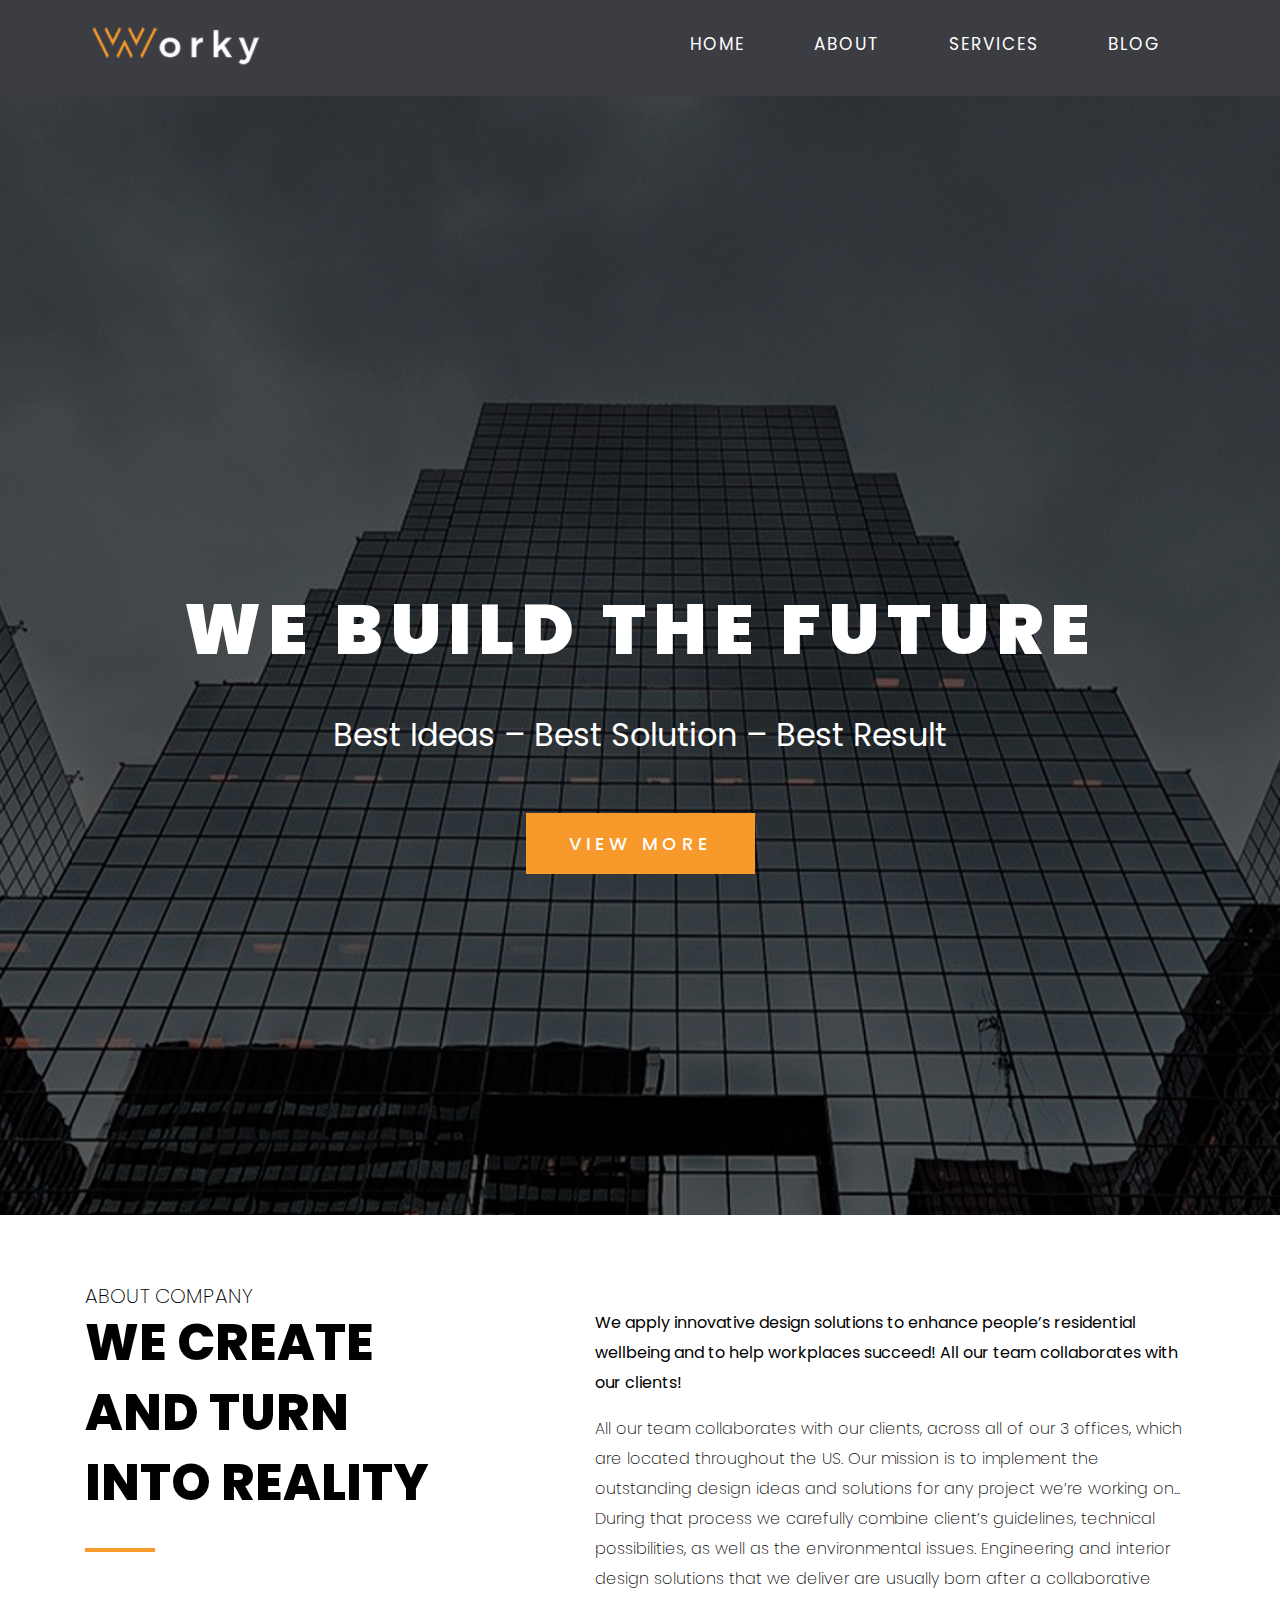
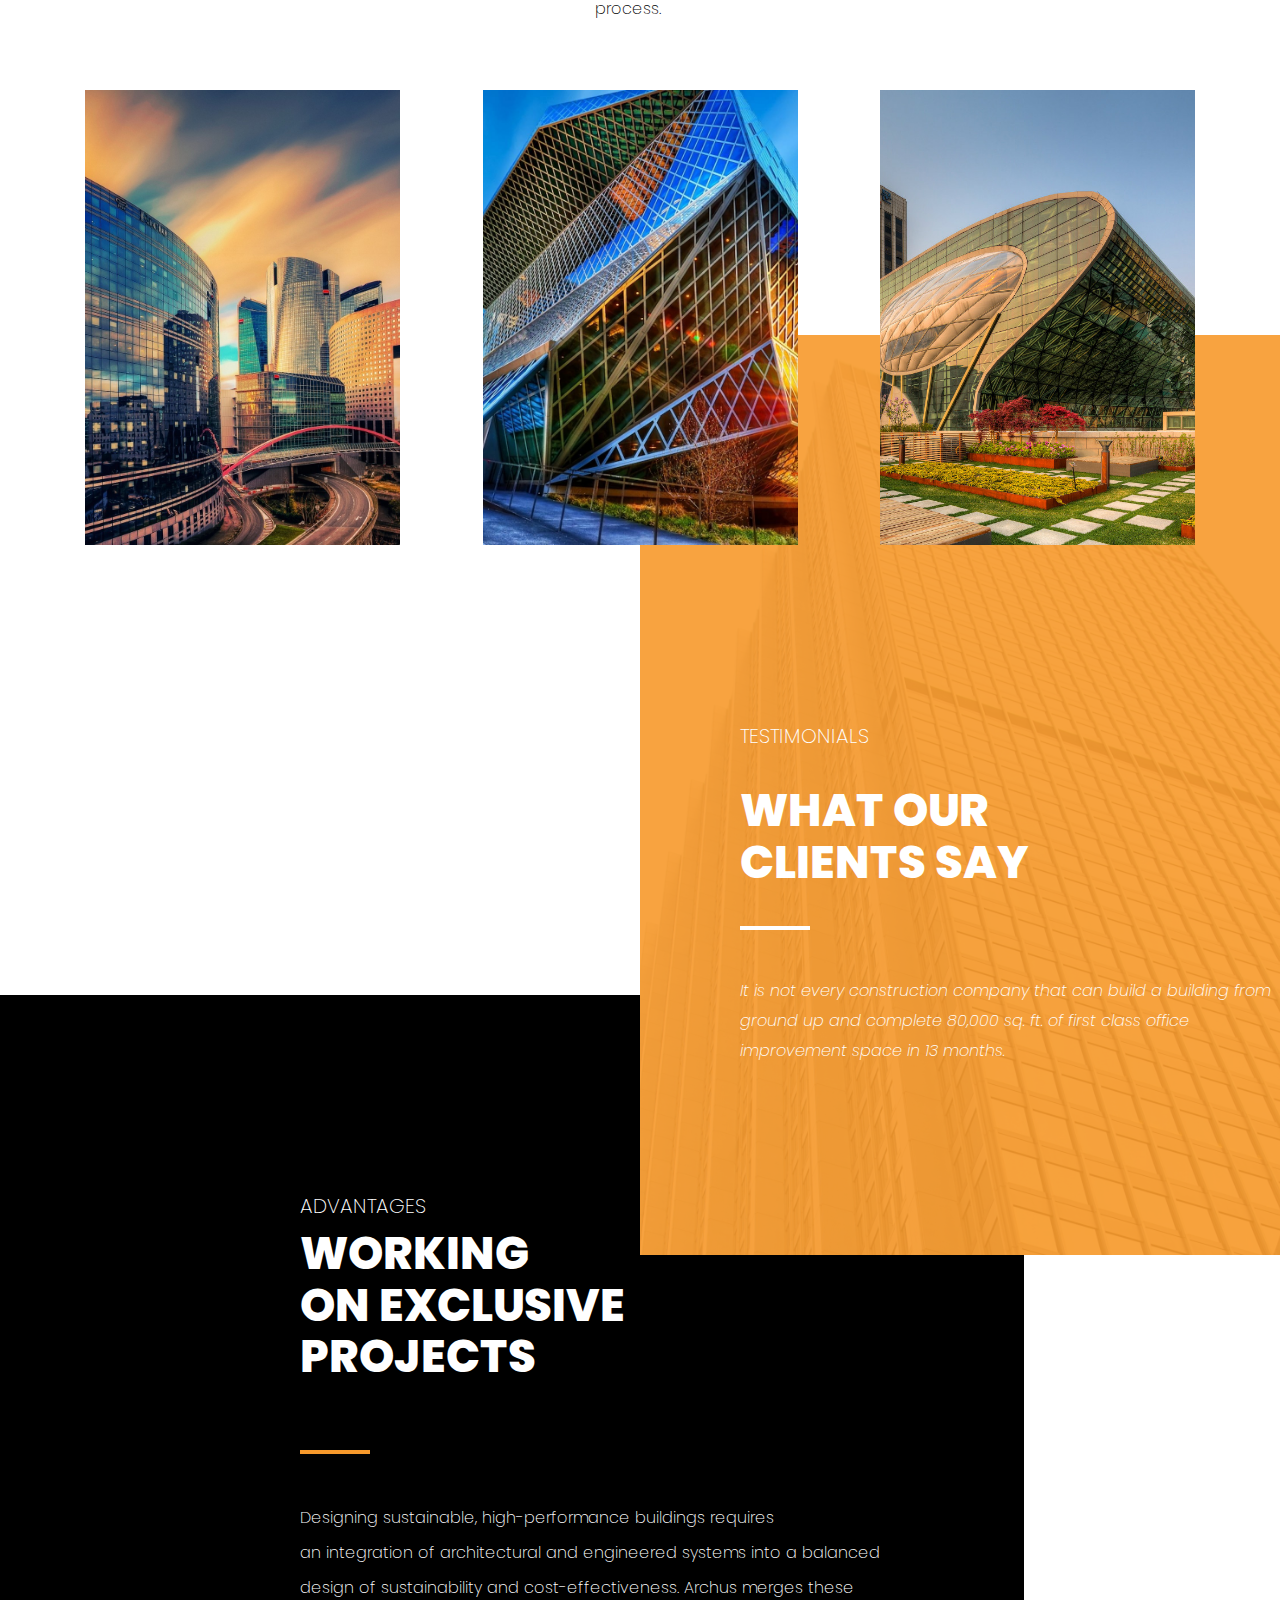
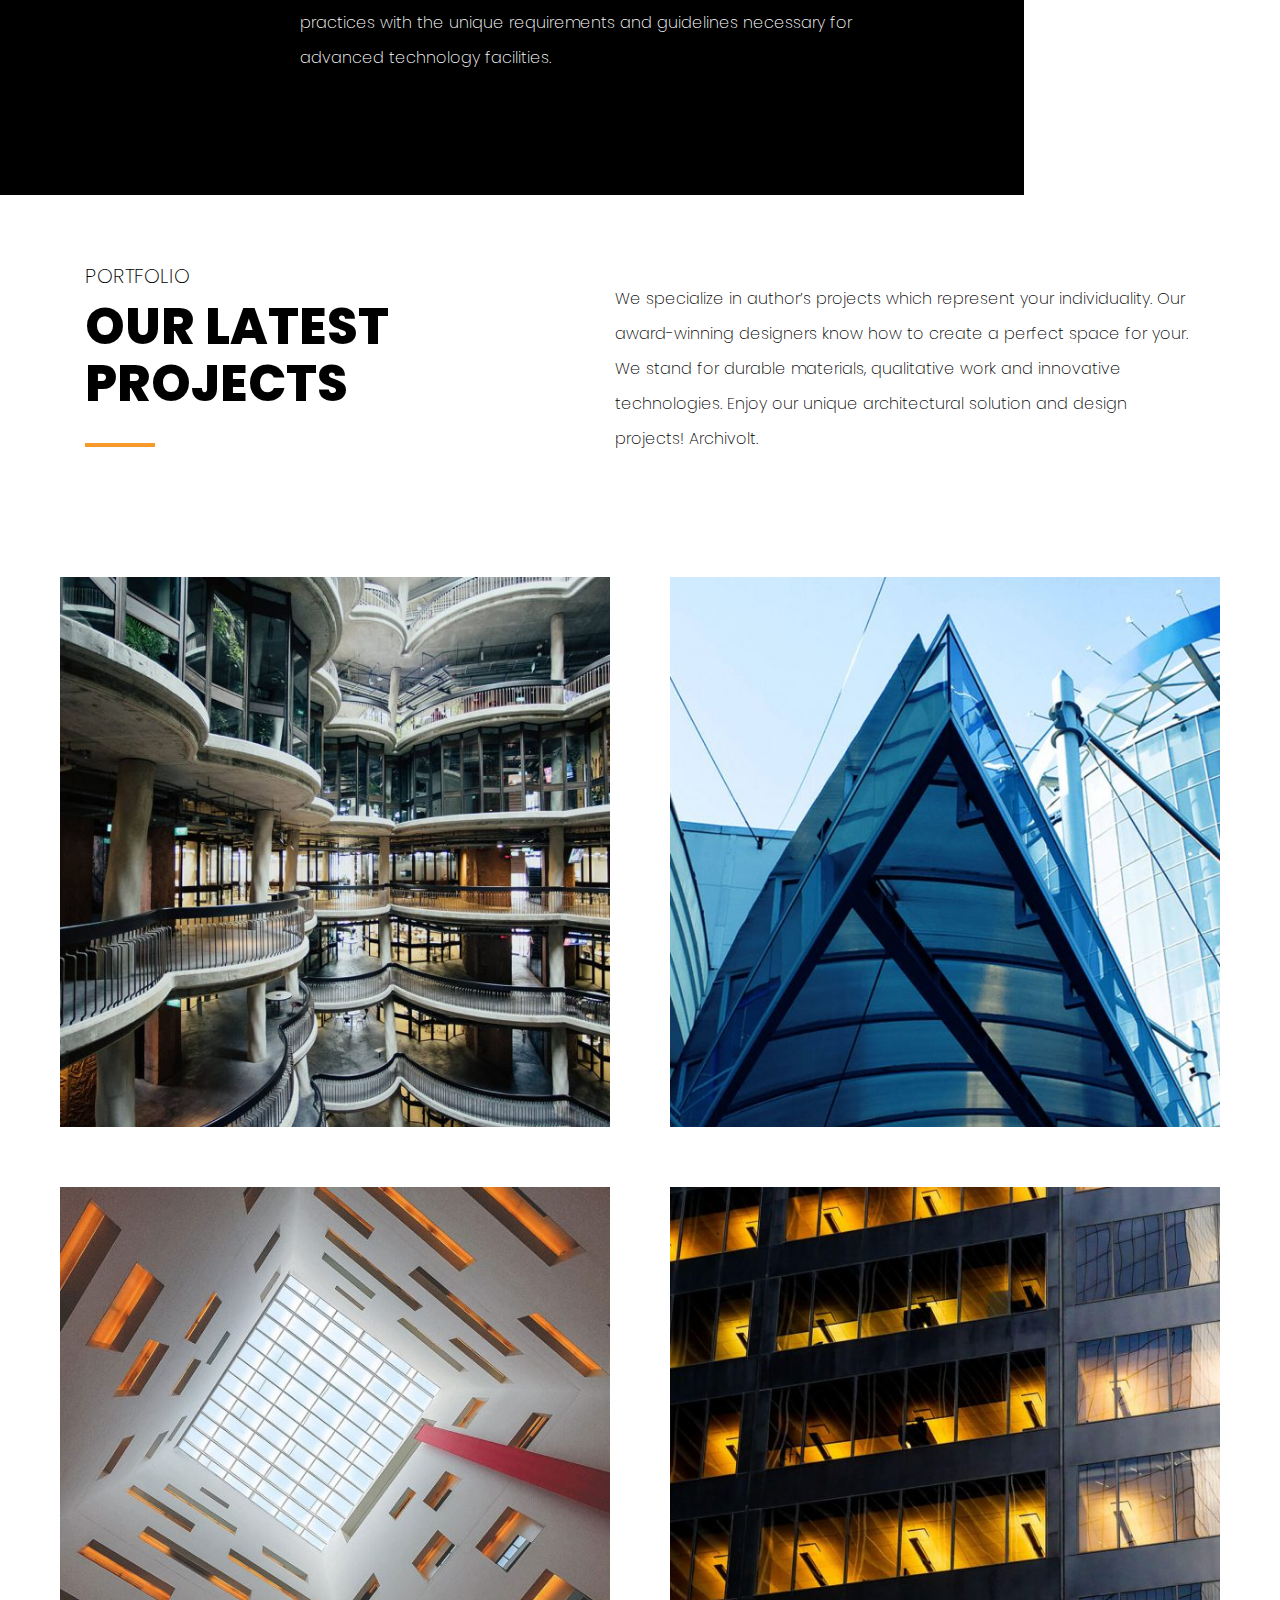
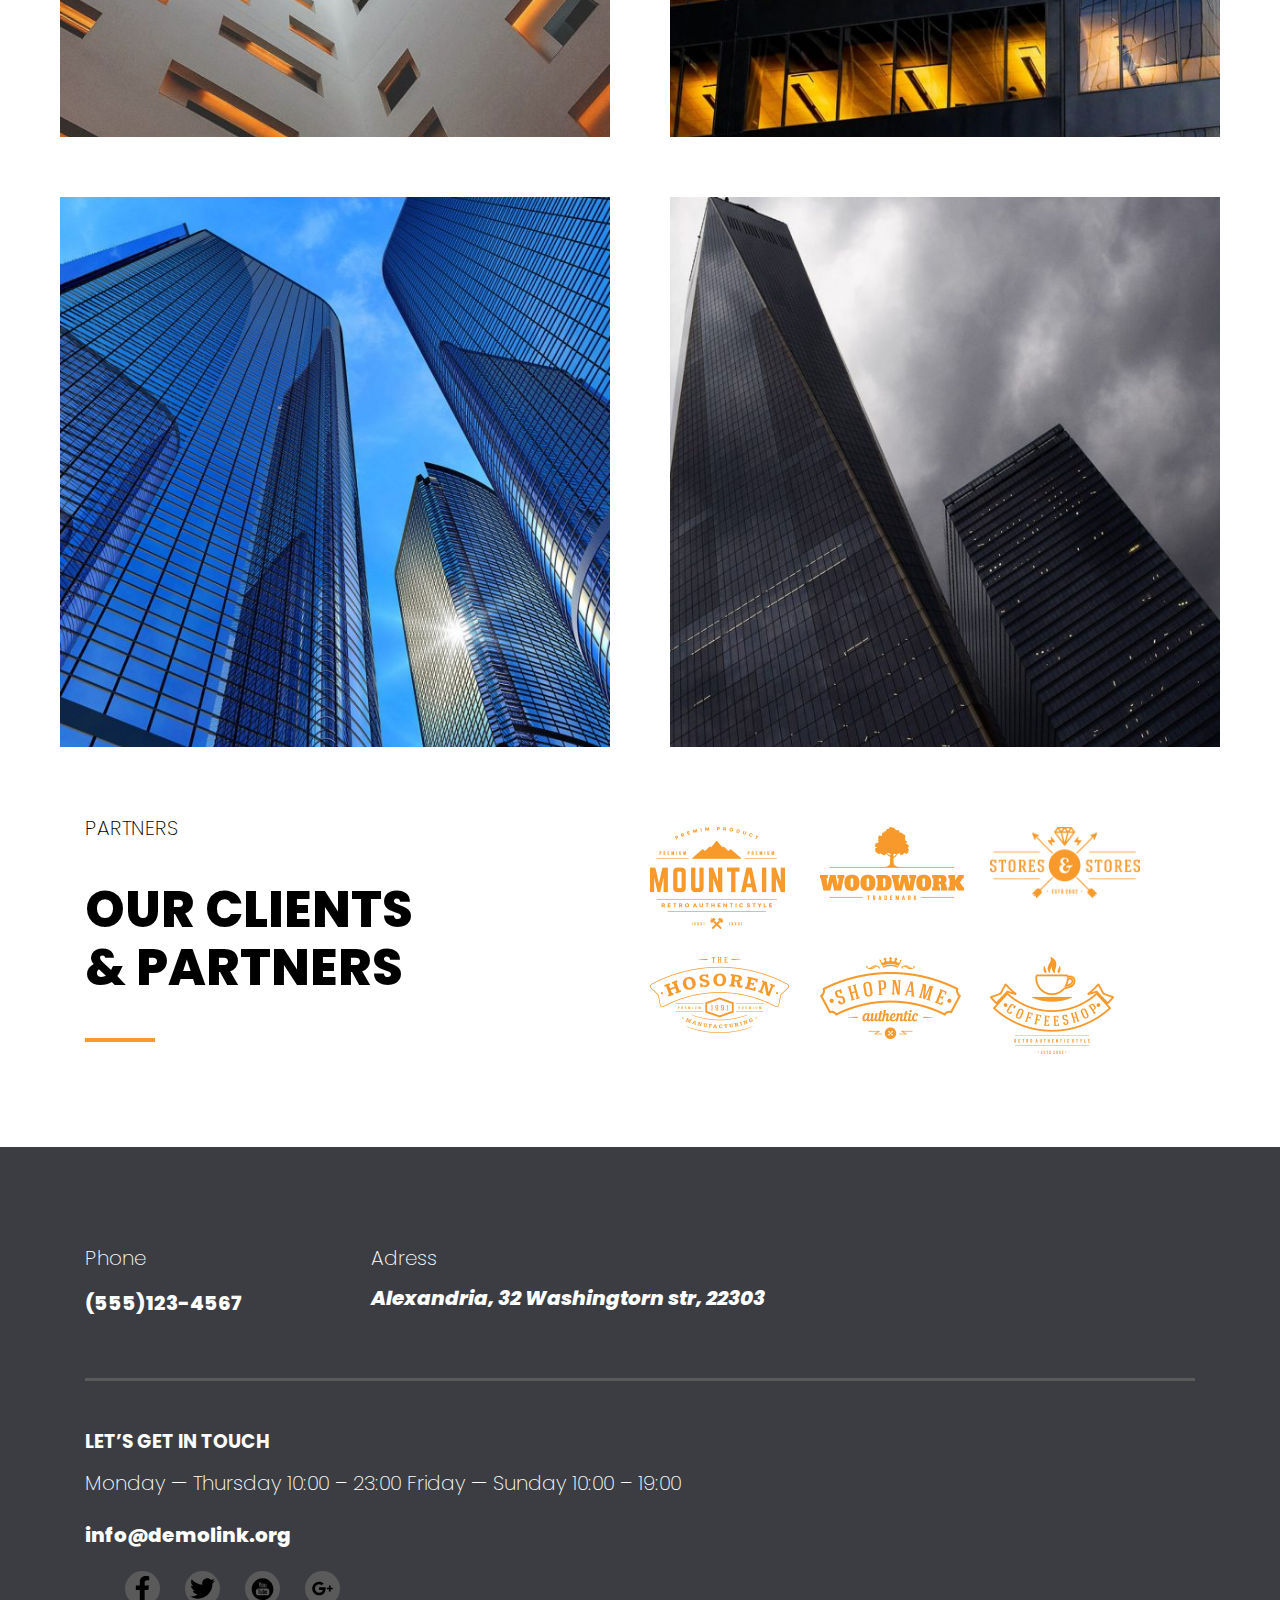
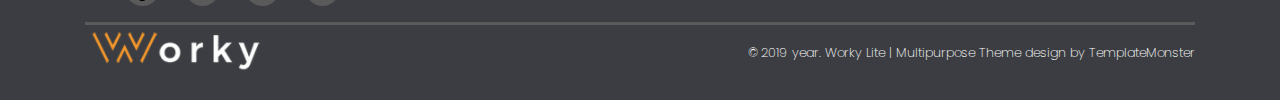
==== index.html @ e72a392d "Add files via upload" ====
<!DOCTYPE html>
<html lang="en">

<head>
    <meta charset="UTF-8">
    <meta http-equiv="X-UA-Compatible" content="IE=edge">
    <meta name="viewport" content="width=device-width, initial-scale=1.0">
    <link rel="icon" href="../icon/favicon.ico" type="image/x-icon">
    <link rel="shortcut icon" href="http://www.sitename.com/dirname/favicon.ico" type="image/x-icon">
    <link rel="preconnect" href="https://fonts.googleapis.com">
    <link rel="preconnect" href="https://fonts.gstatic.com" crossorigin>
    <link href="https://fonts.googleapis.com/css2?family=Poppins:wght@100;200;500;800;900&display=swap" rel="stylesheet">
    <title>worky.com</title>
    <link rel="stylesheet" href="css/normalize.css">
    <link rel="stylesheet" href="css/style.css">
</head>

<body>
    <header class='header'>
        <div class="container">
            <a href='' class="logo">
                <img src="img/logo.png" alt="worky logo">
            </a>
            <ul class="menu-main">
                <li><a href="index.html" class="current">home</a></li>
                <li><a href="about.html">about</a></li>
                <li><a href="">services</a></li>
                <li><a href="">blog</a></li>
            </ul>
        </div>
    </header>
    <main>
        <section class='hero'>
            <div class="container">
                <div class="hero-content">
                    <h1 class="hero-title">WE BUILD THE FUTURE</h1>
                    <p class="hero-subtitle">Best Ideas – Best Solution – Best Result</p>
                    <div class="hero-link">
                        <a href="about.html" class="link">view more</a>
                    </div>
                </div>
            </div>
        </section>
        <section class='about'>
            <div class="container">
                <span class="about-subtitle">ABOUT COMPANY</span>
                <div class="about-descr">
                    <div class="about-title">WE&nbsp;CREATE AND TURN INTO REALITY
                        <div class="line"></div>
                    </div>

                    <div class="about-text">
                        <b>
                        We&nbsp;apply innovative design solutions to&nbsp;enhance people&rsquo;s residential wellbeing and to&nbsp;help workplaces succeed! All our team collaborates with our clients!
                    </b>
                        <p>
                            All our team collaborates with our clients, across all of&nbsp;our 3&nbsp;offices, which are located throughout the US. Our mission is&nbsp;to&nbsp;implement the outstanding design ideas and solutions for any project we&rsquo;re working&nbsp;on... During
                            that process we&nbsp;carefully combine client&rsquo;s guidelines, technical possibilities, as&nbsp;well as&nbsp;the environmental issues. Engineering and interior design solutions that we&nbsp;deliver are usually born after
                            a&nbsp;collaborative process.
                        </p>
                    </div>
                </div>
                <div class="about-photos">
                    <div class="abph abph-ph1"></div>
                    <div class="abph abph-ph2"></div>
                    <div class="abph abph-ph3"></div>
                </div>
            </div>

        </section>
        <section class='testimonials'>
            <div class="testimonials-cl">
                <span class="testimonials-subtitle">TESTIMONIALS</span>
                <h2 class="testimonials-title">WHAT OUR CLIENTS SAY</h2>
                <div class="testimomials-line"></div>
                <p class="testimonials-descr">It&nbsp;is&nbsp;not every construction company that can build a&nbsp;building from ground up&nbsp;and complete 80,000&nbsp;sq.&nbsp;ft.&nbsp;of&nbsp;first class office improvement space in&nbsp;13&nbsp;months.</p>
            </div>
        </section>
        <section class="advantages">
            <span class="advantages-subtitle">ADVANTAGES</span>
            <h2 class="advantages-title">WORKING ON&nbsp;EXCLUSIVE PROJECTS</h2>
            <div class="line"></div>
            <p class="advantages-descr">Designing sustainable, high-performance buildings requires an&nbsp;integration of&nbsp;architectural and engineered systems into a&nbsp;balanced design of&nbsp;sustainability and cost-effectiveness. Archus merges these practices with the unique
                requirements and guidelines necessary for advanced technology facilities.</p>
        </section>
        <section class="portfolio">
            <div class="container container-potfolio">
                <div class="portfolio-main">
                    <span class="portfolio-subtitle">PORTFOLIO</span>
                    <h2 class="portfolio-title">OUR LATEST PROJECTS
                    </h2>
                    <div class="line"></div>
                </div>
                <p class="portfolio-descr">We&nbsp;specialize in&nbsp;author&rsquo;s projects which represent your individuality. Our award-winning designers know how to&nbsp;create a&nbsp;perfect space for your. We&nbsp;stand for durable materials, qualitative work and innovative
                    technologies. Enjoy our unique architectural solution and design projects! Archivolt.</p>
            </div>
            <div class="portfolio-photos">
                <div class="portph">
                    <a href="" onclick="return false;"><img src="img/portph1.jpg" alt="" onclick="this.style.width='800'"></a>
                </div>
                <div class="portph">
                    <a href="" onclick="return false;"><img src="img/portph2.jpg" alt=""></a>
                </div>
                <div class="portph">
                    <a href="" onclick="return false;"><img src="img/portph3.jpg" alt=""></a>
                </div>
                <div class="portph">
                    <a href="" onclick="return false;"><img src="img/portph4.jpg" alt=""></a>
                </div>
                <div class="portph">
                    <a href="" onclick="return false;"><img src="img/portph5.jpg" alt=""></a>
                </div>
                <div class="portph">
                    <a href="" onclick="return false;"><img src="img/portph6.jpg" alt=""></a>
                </div>
            </div>
        </section>
        <section class="partners">
            <div class="container container-partners">
                <div class="partners-main">
                    <span class="partners-subtitle">PARTNERS</span>
                    <h2 class="partners-title">OUR CLIENTS &amp;&nbsp;PARTNERS</h2>
                    <div class="line"></div>
                </div>
                <div class="partners-photos">
                    <div class="partph"><img src="img/partph1.png" alt="" class="partners-pct"></div>
                    <div class="partph"><img src="img/partph2.png" alt="" class="partners-pct"></div>
                    <div class="partph"><img src="img/partph3.png" alt="" class="partners-pct"></div>
                    <div class="partph"><img src="img/partph4.png" alt="" class="partners-pct"></div>
                    <div class="partph"><img src="img/partph5.png" alt="" class="partners-pct"></div>
                    <div class="partph"><img src="img/partph6.png" alt="" class="partners-pct"></div>
                </div>
            </div>
        </section>
        <footer class="footer">
            <div class="container">
                <div class="footer-top">
                    <div class="footer-contacts-item">
                        <span class="footer-contacts-text">Phone</span>
                        <a href="tel:(555)123-4567" class="footer-contacts-link">(555)123-4567</a>
                    </div>

                    <div class="footer-contacts-item">
                        <span class="footer-contacts-text">Adress</span>
                        <address class="footer-contacts-value">Alexandria, 32 Washingtorn str, 22303</address>
                    </div>
                </div>
                <div class="footer-middle">
                    <div class="footer-column">
                        <h3 class="footer-title">LET’S GET IN TOUCH</h3>
                        <p class="footer-text">Monday — Thursday 10:00 – 23:00 Friday — Sunday 10:00 – 19:00</p>
                        <a href="mailto:info@demolink.org" class="footer-mail">info@demolink.org</a>
                        <ul class="social">
                            <li class="social-item">
                                <a href="https://ru-ru.facebook.com/" class="social-link social-link-fb" target="_blank" aria-label='link to facebook'></a>
                            </li>
                            <li class="social-item">
                                <a href="https://twitter.com/" class="social-link social-link-tw" target="_blank" aria-label='link to twitter'></a>
                            </li>
                            <li class="social-item">
                                <a href="https://www.youtube.com/" class="social-link social-link-yt" target="_blank" aria-label='link to youtube'></a>
                            </li>
                            <li class="social-item">
                                <a href="#" class="social-link social-link-g" target="_blank" aria-label='link to goole+'></a>
                            </li>
                        </ul>
                    </div>
                </div>
                <div class="footer-bottom">
                    <a href='' class="logo">
                        <img src="img/logo.png" alt="worky logo">
                    </a>
                    <small class="copyright">&copy;&nbsp;2019&nbsp;year. Worky Lite&nbsp;| Multipurpose Theme design by&nbsp;TemplateMonster</small>
                </div>
            </div>
        </footer>
    </main>
</body>

</html>
---- css/style.css ----
*{
    box-sizing: border-box;
}

body{
    font-family: 'Poppins', sans-serif;
    font-weight: 200;
}
img{
    max-width: 100%;
}
 .container{
     max-width: 1140px;
     padding: 0 15px;
     margin: 0 auto;
 }
.header{
    position: absolute; 
    left: 0;
    top: 0;
    width: 100%;
    background-color: #3b3d42;
    padding-top: 20px;
    padding-bottom: 20px;
}
.header-container{
    display: flex;
    align-items: center;
    justify-content: space-between;
}

.menu-main {
    text-align: right;
    top: 0;
    margin-top: -40px;
    
  }
  .menu-main li {display: inline-block;}
  .menu-main li:after {
    color: white;
    display: inline-block;
    vertical-align:top;
  }
  .menu-main li:last-child:after {content: none;}
  .menu-main a {
    text-decoration: none;
    font-family: 'Poppins', sans-serif;
    font-weight: 400;
    letter-spacing: 2px;
    position: relative;
    padding-bottom: 5px;
    margin: 0 34px 0 30px;
    font-size: 17px;
    text-transform: uppercase;
    display: inline-block;
    transition: color .2s;
  }
  .menu-main a, .menu-main a:visited {color: white;}
 .menu-main a:hover{color: #f7992b;}
  .menu-main a:before,
  .menu-main a:after {
    content: "";
    position: absolute;
    height: 4px;
    top: auto;
    right: 50%;
    bottom: -5px;
    left: 50%;
    background: #f7992b;
    transition: .8s;
  }
  .menu-main a:hover:before, .menu-main :before {left: 0;}
  .menu-main a:hover:after, .menu-main :after {right: 0;}   
  @media (max-width: 550px) {
  .menu-main {padding-top: 0;}
  .menu-main li {display: block;}
  .menu-main li:after {content: none;}
  .menu-main a {
    padding: 25px 0 20px; 
    margin: 0 30px;
  }
  
  }
.hero{
    padding-top: 200px;
    background-image: url('../img/background.png');
    background-position: center;
    background-size: cover;
    background-repeat: no-repeat;
    padding-bottom: 360px;
}
.hero-title{
    letter-spacing: 8px;
    font-weight: 900;
    margin-top: 390px;
    font-size: 70px;
    color: white;
    text-align: center;
}
.hero-subtitle{
    font-weight:normal;
    margin-top: auto;
    font-size: 32px;
    color: white;
    text-align: center;
}
.hero-link{
    text-align: center;
    margin-top: 80px;

}

.link{
  
    color: white;
    text-decoration: none;
    font-size: 18px;
    letter-spacing: 5px;
    text-transform: uppercase;   
    background-color: #f7992b;
    text-align: center;
    padding: 15px 40px;
    border: #f7992b solid 3px;
    box-sizing: border-box;
    font-weight: 500;
}


 .hero-link :hover{
    background: rgba(0,0,0,0);
	color: #f7992b;
    transition: .8s;
 }

 .about{
     padding-top: 70px;
     padding-bottom: 50px;
 }
 .about-subtitle, .testimonials-subtitle, .advantages-subtitle, 
 .portfolio-subtitle, .partners-subtitle, .services-subtitle, .team-subtitle{
     font-size: 20px;
     font-weight: 200;
 }
 .about-descr{
   display: flex;
    justify-content: space-between;
 }
 .about-title{
     font-size: 50px;
     max-width: 350px;
     font-weight: 800;
     line-height: 70px;
 }
 .about-text{
    max-width: 600px;
     font-family: 'Poppins', sans-serif;
     font-weight: 200;
     line-height: 30px;
 }
.line{
    height: 4px;
    width: 70px;
    background-color: #f7992b;
    margin-top: 30px;
    margin-bottom: 30px;
}
.about-photos{
    position: relative;
    padding-top: 50px;
    display: flex;
    flex-direction: row;
    justify-content: space-between;
   flex-wrap: wrap;
}
.abph{
    width: 315px;
    height: 455px;
    background-size: cover;
    background-position: center;
    background-repeat: no-repeat;
}
.abph-ph1{
    background-image: url('../img/abph1.jpg');
}
.abph-ph2{
    background-image: url('../img/abph2.jpg');
}
.abph-ph3{
    background-image: url('../img/abph3.jpg');
}
.testimonials{
    margin-top: -260px;
    margin-bottom: -260px;
    float: right;
    width: 50%;
    height: 920px;
    background-position: center;
    background-repeat: no-repeat;
    background-size: cover;
    background-image: url('../img/testimonialsph.jpg');
}
.testimonials-cl{
    width: 100%;
    height: 100%;
    background: rgb(247,153,43,0.9);
    display: flex;
    flex-direction: column;
    padding-left: 100px;
}
.testimonials-subtitle{
    margin-top: 390px;
     color: white;
}
.testimonials-title, .milestones-title{
     font-size: 45px;
     max-width: 355px;
     font-weight: 800;
     color: white;
}
.testimonials-descr{
    max-width: 580px;
    font-size: 16px;
     font-weight: 200;
     line-height: 30px;
     color: white;
     font-style: italic;
}
.testimomials-line, .milestones-line{
    height: 4px;
    width: 70px;
    background-color: #ffffff;
    margin-bottom: 30px;
}
.advantages{
    margin-top: -270px;
    width: 80%;
    height: 800px;
    background-color: black;
    display: flex;
    flex-direction: column;
    padding-left: 300px;
    color: white;
    margin-bottom: 70px;
}
.advantages-subtitle, .services-subtitle{
    margin-top: 200px;
}
.advantages-title, .services-title{
    margin-top: 10px;
    font-size: 45px;
    max-width: 400px;
    font-weight: 800;
}
.advantages-descr, .services-descr{
    max-width: 580px;
     font-weight: 200;
     line-height: 35px;
     font-size: 16px;
}
.container-potfolio, .container-team{
    display: flex;
    flex-direction: row;
    justify-content: space-between;
    flex-wrap: wrap;
    padding-bottom: 70px;
}
.portfolio-main, .team-main{
    display: flex;
    flex-direction: column;
}
.portfolio-title{
    font-size: 50px;
    max-width: 400px;
    font-weight: 800;
    margin-bottom: 0;
    margin-top: 10px;
}
.portfolio-descr, .team-descr{
    max-width: 580px;
     font-weight: 200;
     line-height: 35px;
     font-size: 16px;
}
.portfolio-photos{
    display: flex;
    flex-direction: row;
    justify-content: center;
   flex-wrap: wrap;
   align-items: center;
   max-width: 100%;
}
.portph{
    overflow:hidden;
    margin: 30px;
    width: 550px;
    height: 550px;
}
.portph img {
    -moz-transition: all 1s ease-out;
    -o-transition: all 1s ease-out;
    -webkit-transition: all 1s ease-out;
}
.portph img:hover{
    opacity: 1.7;
    -webkit-transform: scale(1.5);
    -moz-transform: scale(1.5);
    -o-transform: scale(1.5);
}
.container-partners{
    margin-top: 40px;
    display: flex;
    flex-direction: row;
    justify-content: space-between;
    flex-wrap: wrap;
    padding-bottom:  70px;
}
.partners-title{
    font-size: 50px;
    max-width: 420px;
    font-weight: 800;
}
.partners-photos {
    max-width: 600px;
    display: flex;
    flex-direction: row;
    justify-content: center;
   flex-wrap: wrap;
   align-items: center;
   
}
.partph{
    width: 150px;
    height: 110px;
    margin: 10px;
}
.container-about{
    margin-top: 70px;
}
.philosophy li{
    margin-top: 15px;
}
.services{
    margin-top: 70px;
    width: 80%;
    height: 800px;
    background-color: black;
    display: flex;
    flex-direction: column;
    padding-left: 300px;
    color: white;
}
.milestones{
    margin-top: -530px;
    float: right;
    width: 50%;
    height: 850px;
    background-position: center;
    background-repeat: no-repeat;
    background-size: cover;
    background-image: url('../img/milestonesph.jpg');
}
.milestones-subtitle{
    margin-top: 200px;
     color: white;
}
.milestones-cl{
    position: absolute;
    width: 50%;
    height: 850px;
    background: rgb(247,153,43,0.6);
    display: flex;
    flex-direction: column;
    padding-left: 100px;
}
.milestones-descr{
    margin-top: 50px;
    margin-left: 100px;
    max-width: 350px;
    display: flex;
    flex-direction: row;
    flex-wrap: wrap;
}
.descr{
    display: flex;
    flex-direction: column;
    margin: 15px;
    text-align: center;
}
.descr-numb{
    font-size: 65px;
    font-weight: 800;
    color: white;
}
.descr-text{
    font-size: 16px;
    font-weight: 200;
    color: white;
}
.team-title{
    font-size: 50px;
    max-width: 400px;
    font-weight: 800;
    margin-bottom: 0;
    margin-top: 10px;
}
.container-team{
    margin-top: 400px;
}
.team-photos{
    display: flex;
    flex-direction: row;
    justify-content: center;
   flex-wrap: wrap;
   align-items: center;
   max-width: 100%;
   padding-bottom: 100px;
}
.teamph{
    margin: 40px;
    width: 375px;
    height: 455px;
    display: flex;
    flex-direction: column;
    align-items: center;
}
.teamph img:hover{
    opacity: 0.7;
    transition: 0.6s;
}
.team-text-name{
    font-size: 30px;
    line-height: 37px;
    font-weight: 800;
}
.team-text-proff{
    line-height: 37px;
    font-weight: 500;
}
.footer{
    padding-top: 100px;
    padding-bottom: 19px;
    background-color:#3b3d42 ;
    color:white;
}
.footer-top{
    display: flex;
    flex-wrap: wrap;
    border-bottom: 3px solid #5a5a5a;
    padding-bottom: 50px;
}
.footer-contacts-item:not(:last-child){
    margin-right: 128px;
}
.footer-contacts-text{
    margin-bottom: 8px;
    display: block;
    font-size: 20px;
    font-weight: 200;
}
.footer-contacts-link{
    color: white;
    text-decoration: none;
    font-weight: 800;
    font-size: 20px;
    line-height: 50px;
}
.footer-contacts-value{
    color: white;
    text-decoration: none;
    font-weight: 800;
    font-size: 20px;
    line-height: 40px;
}
.footer-middle{
    padding-top: 50px;
    border-bottom: 3px solid #5a5a5a;
}
.footer-title{
    margin: 0;
}
.footer-text{
    display: block;
    font-size: 20px;
    font-weight: 200;
}
.footer-mail{
    color: white;
    text-decoration: none;
    font-weight: 800;
    font-size: 20px;
    line-height: 40px;
}
.social{
    list-style-type: none;
    text-decoration: none;
    display: flex;
    align-items: center;
}
.social-item:not(:last-child){
    margin-right: 25px;
}
.social-link{
    display: block;
    width: 35px;
    height: 35px;
    border-radius: 100%;
    background-color: #5a5a5a;
    background-position: center;
    background-repeat: no-repeat;
    background-size: 25px auto;
}
.social-link-fb{
    background-image: url('../icon/fb.svg');
}
.social-link-tw{
    background-image: url('../icon/tw.svg');
}
.social-link-yt{
    background-image: url('../icon/yt.svg');
}
.social-link-g{
    background-image: url('../icon/g.svg');
}
.footer-bottom{
    display: flex;
    align-items: center;
    justify-content: space-between;
}
@media(max-width: 1200px){
    .services{
        visibility: hidden;
    }
    .milestones{
       visibility: hidden;
    }
    .team{
        margin-top: -1200px;
    }
}
@media(max-width: 1705px){
    .services{
        padding-left: 50px;
    }
}
@media(max-width: 992px){
    .about-descr{
        display: flex;
        flex-direction: column;
      }
      .about-title{
          max-width: 100%;
      }
      .about-text{
         max-width: 100%;
      }
      .about-photos{
          justify-content: center;
      }
      .abph{
        margin-bottom: 30px;
        width: 700px;
        height: 290px;  
    }
    .advantages{
        padding-left: 50px;
    }
    .testimonials-cl {
        padding-left: 50px;
    }
}
@media(max-width: 768px){
    .header{
        height: auto;
        padding-bottom: 10px;
    }
    .header-container{
        flex-direction: column;
    }
    .about{
        margin-top: 70px;
    }
    .menu-main {
        flex-direction: column;
        top: 0;
        margin-top: -10px;
        text-align: center;
    }
    .hero-title{
        margin-top: 250px;
    }
    .advantages{
        height: auto;
    }
    .testimonials{
        height: auto;
    }
    
}
@media(max-width: 576px){
    
    .testimonials{
        margin:0;
        width: 100%;
        padding-left: 0;
    }
    .testimonials-cl{
        padding-left: 5px;
    }
    .advantages{
        width: 100%;
        padding-left: 5px;
    }
    .advantages-subtitle{
        margin-top: 30px;
    }
    .portph{
        margin: 7px;
    }
}

@media(max-width: 550px){
     .about{
         margin-top: 270px;
     }
}
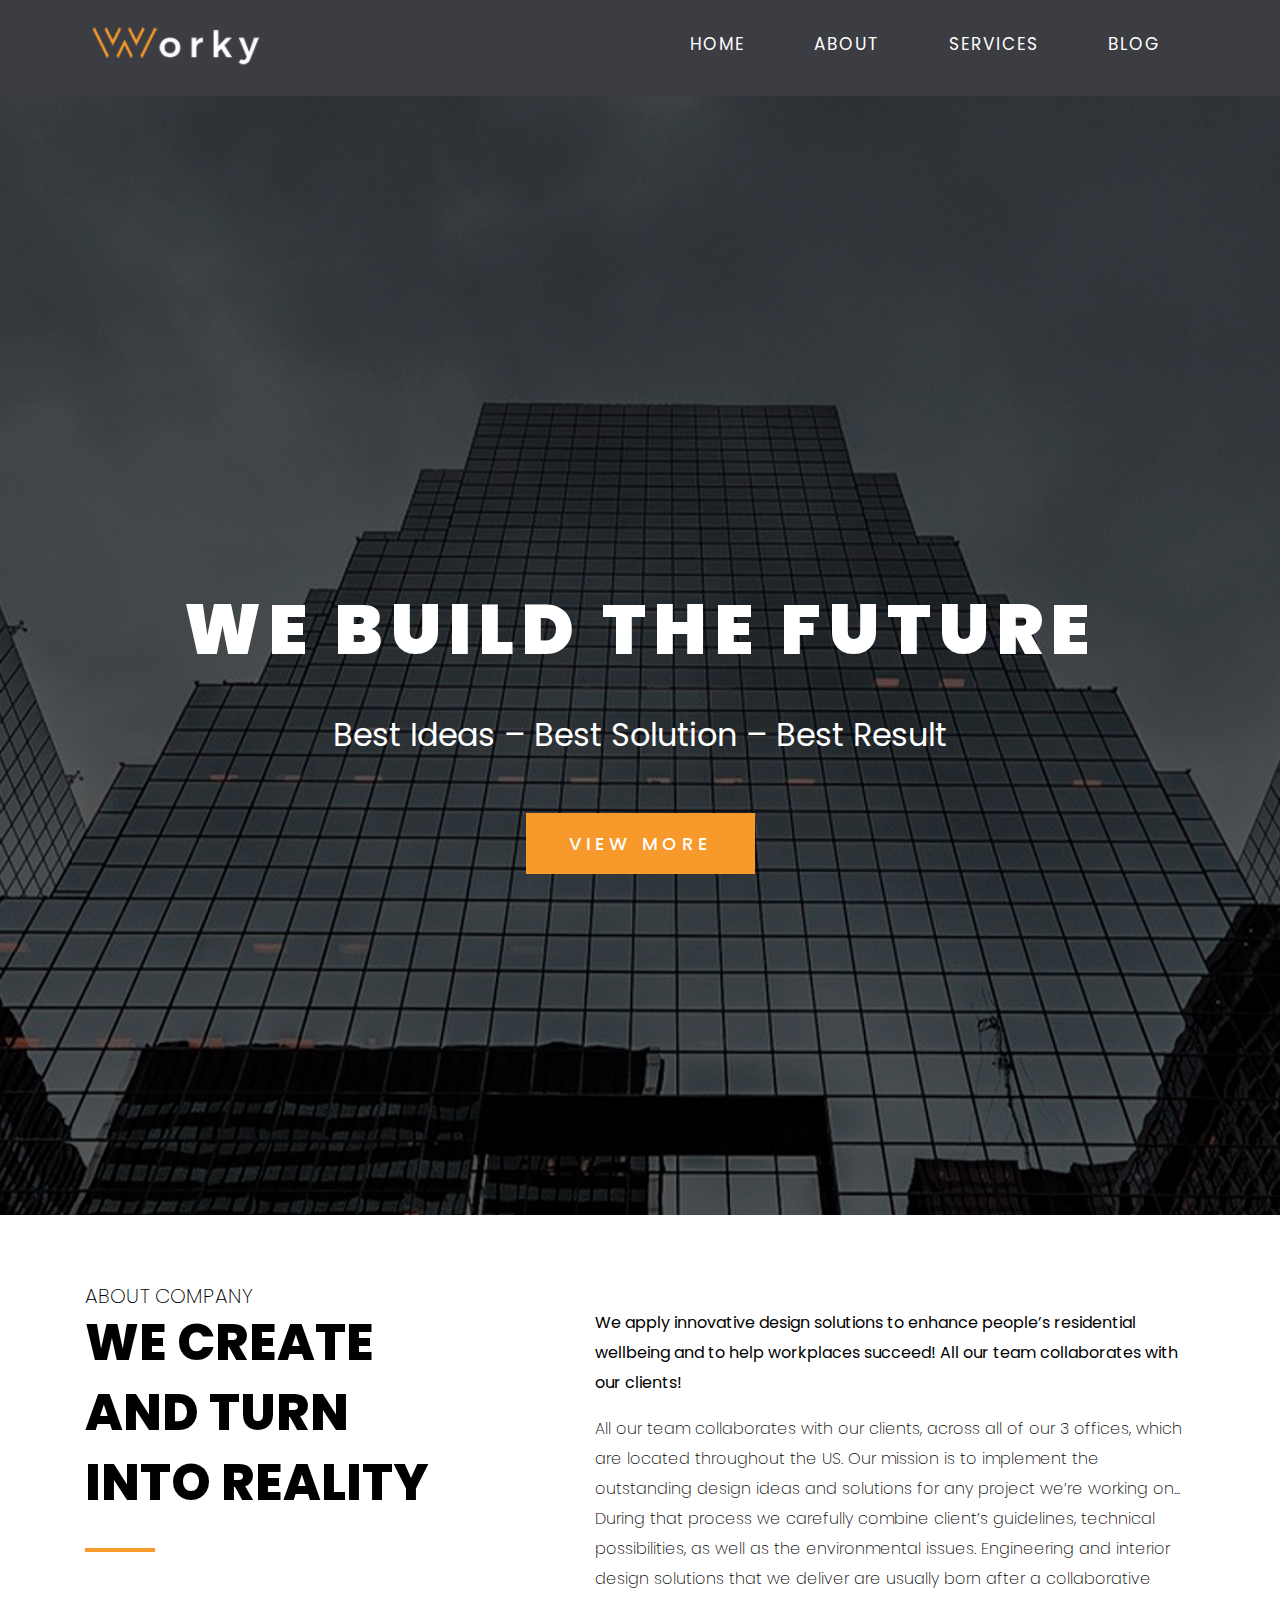
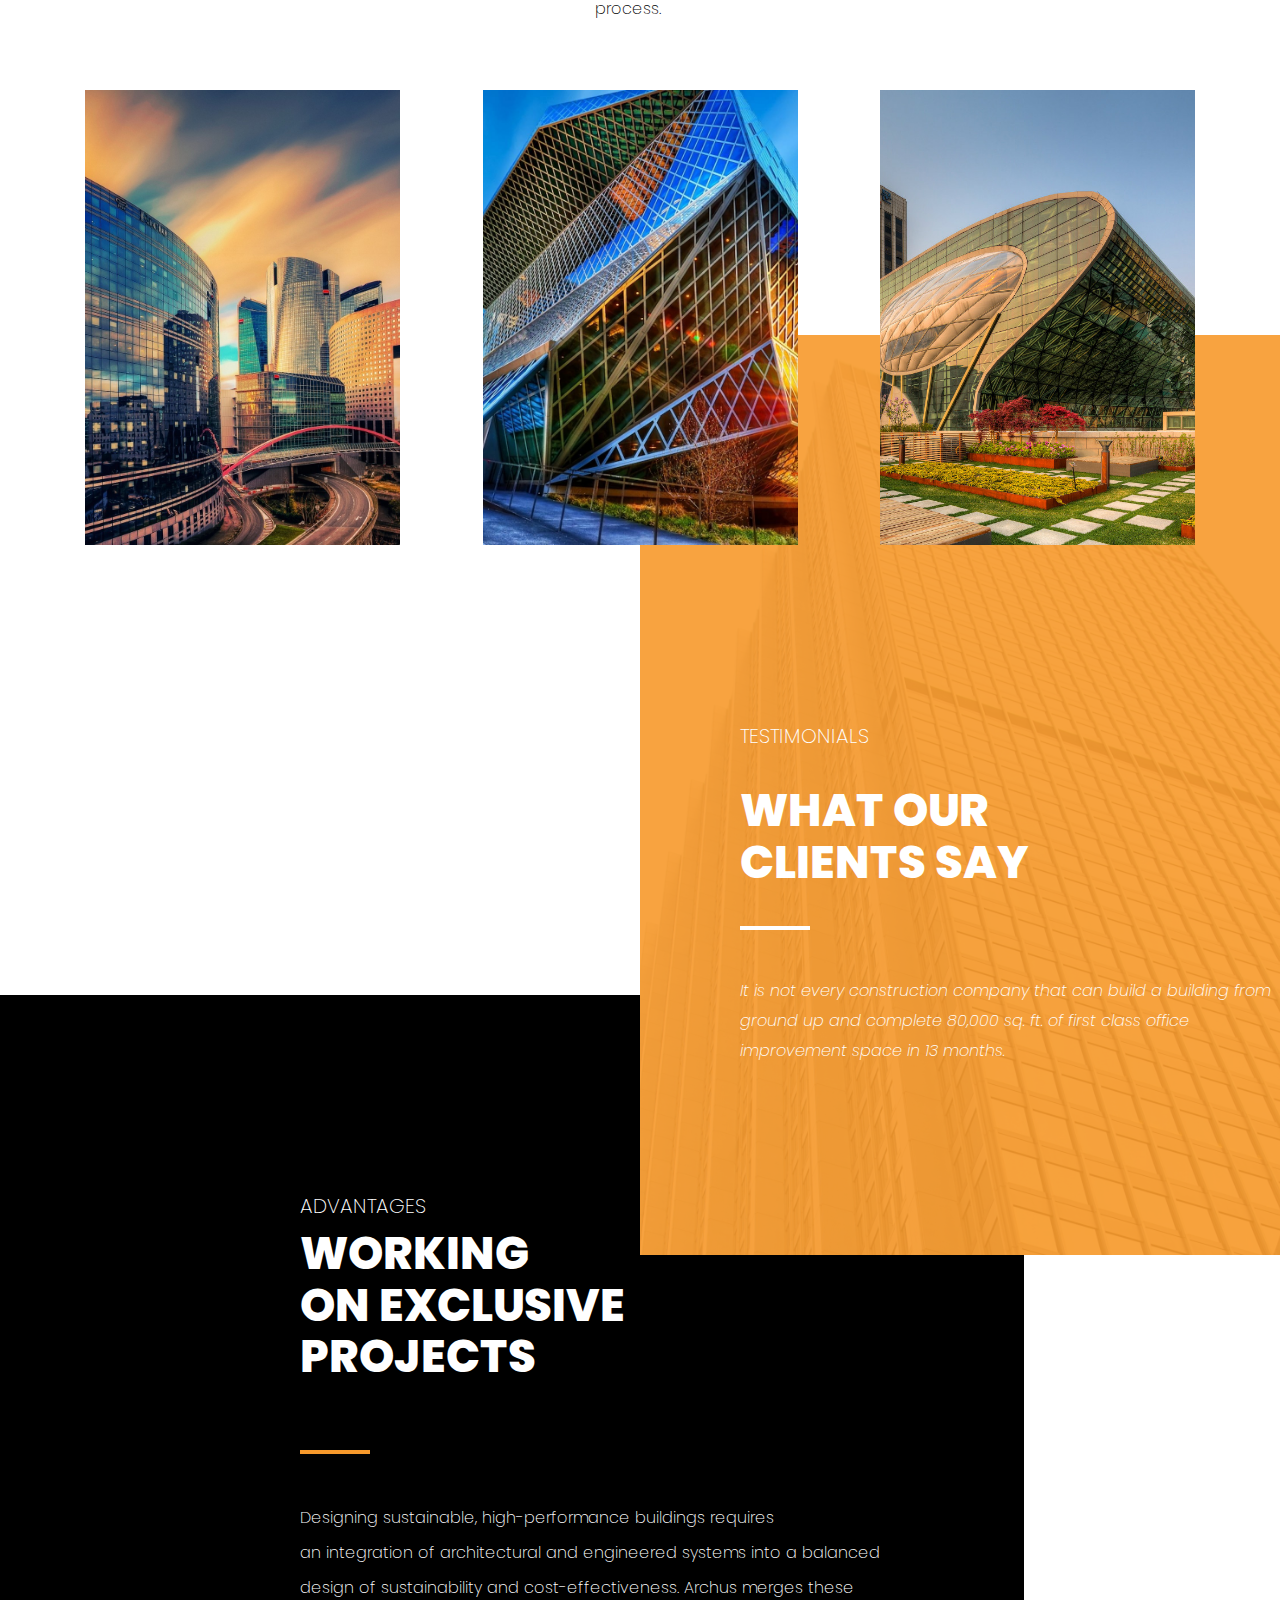
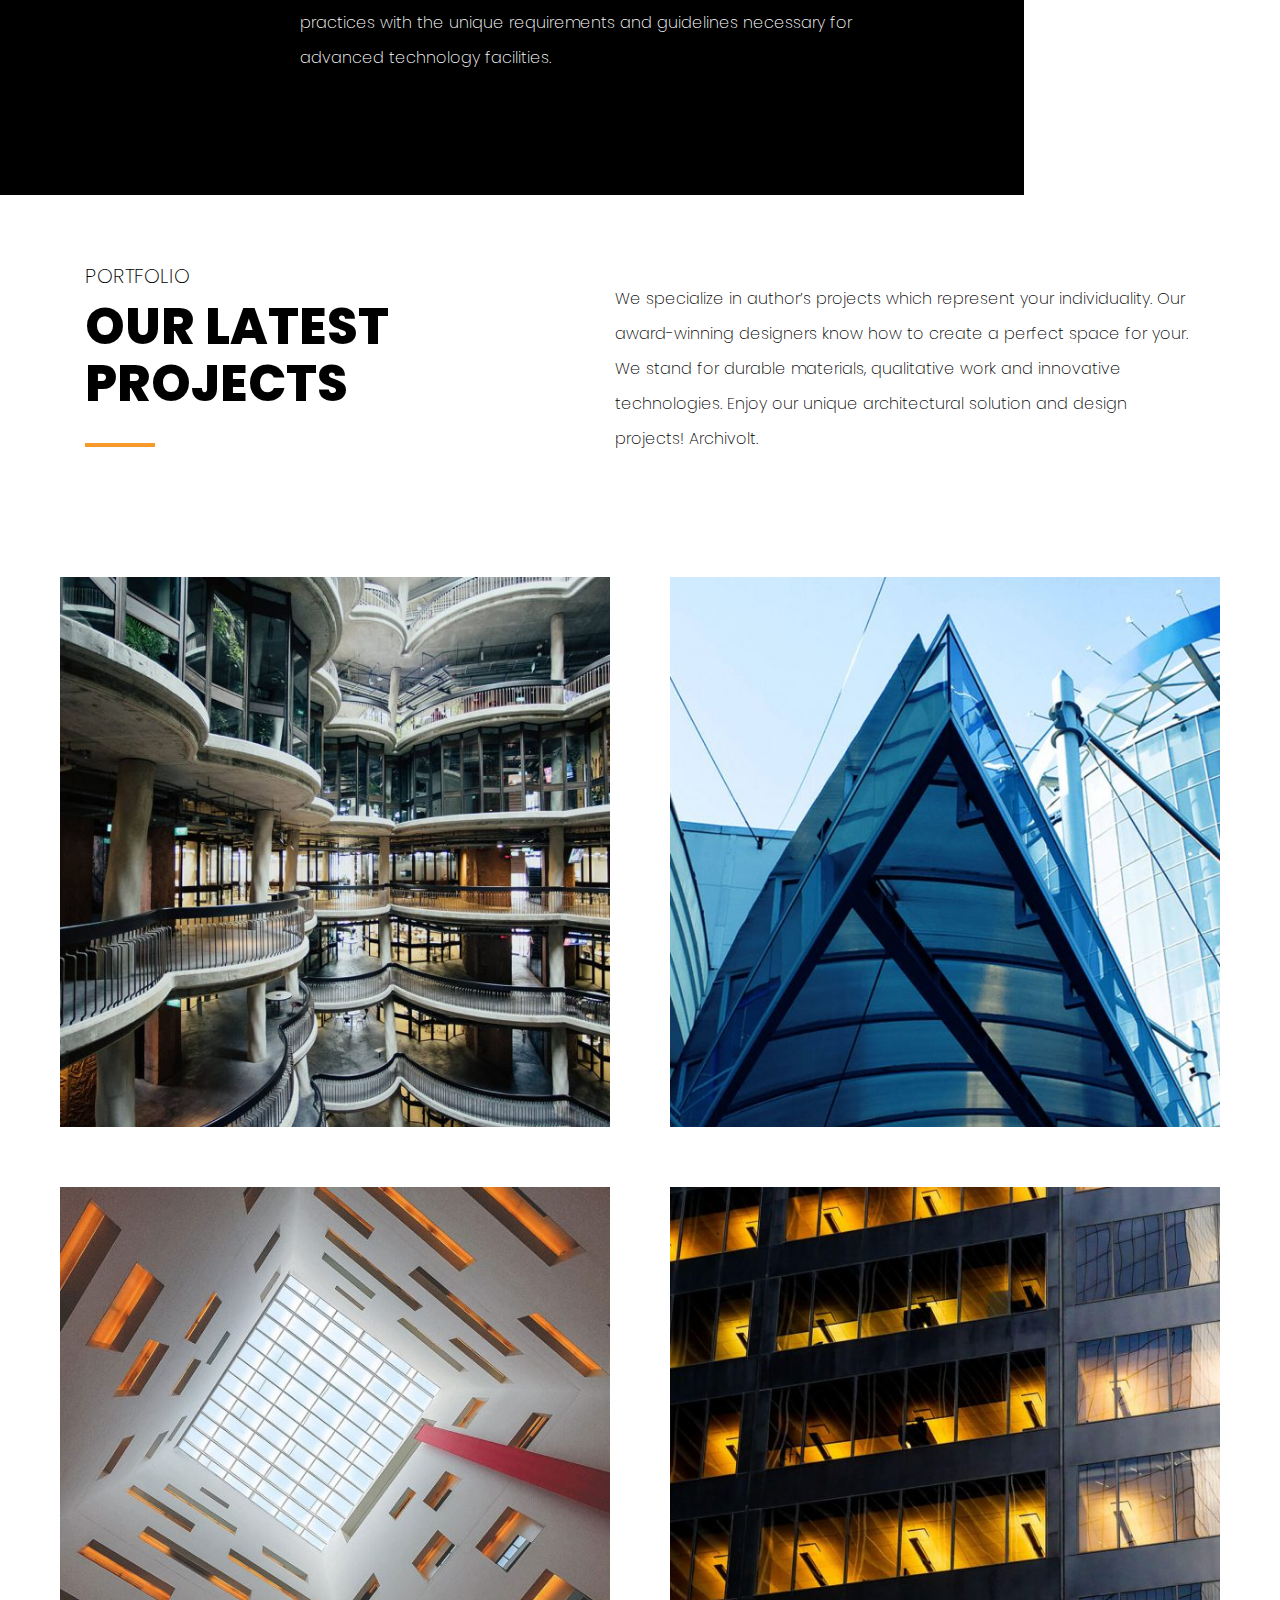
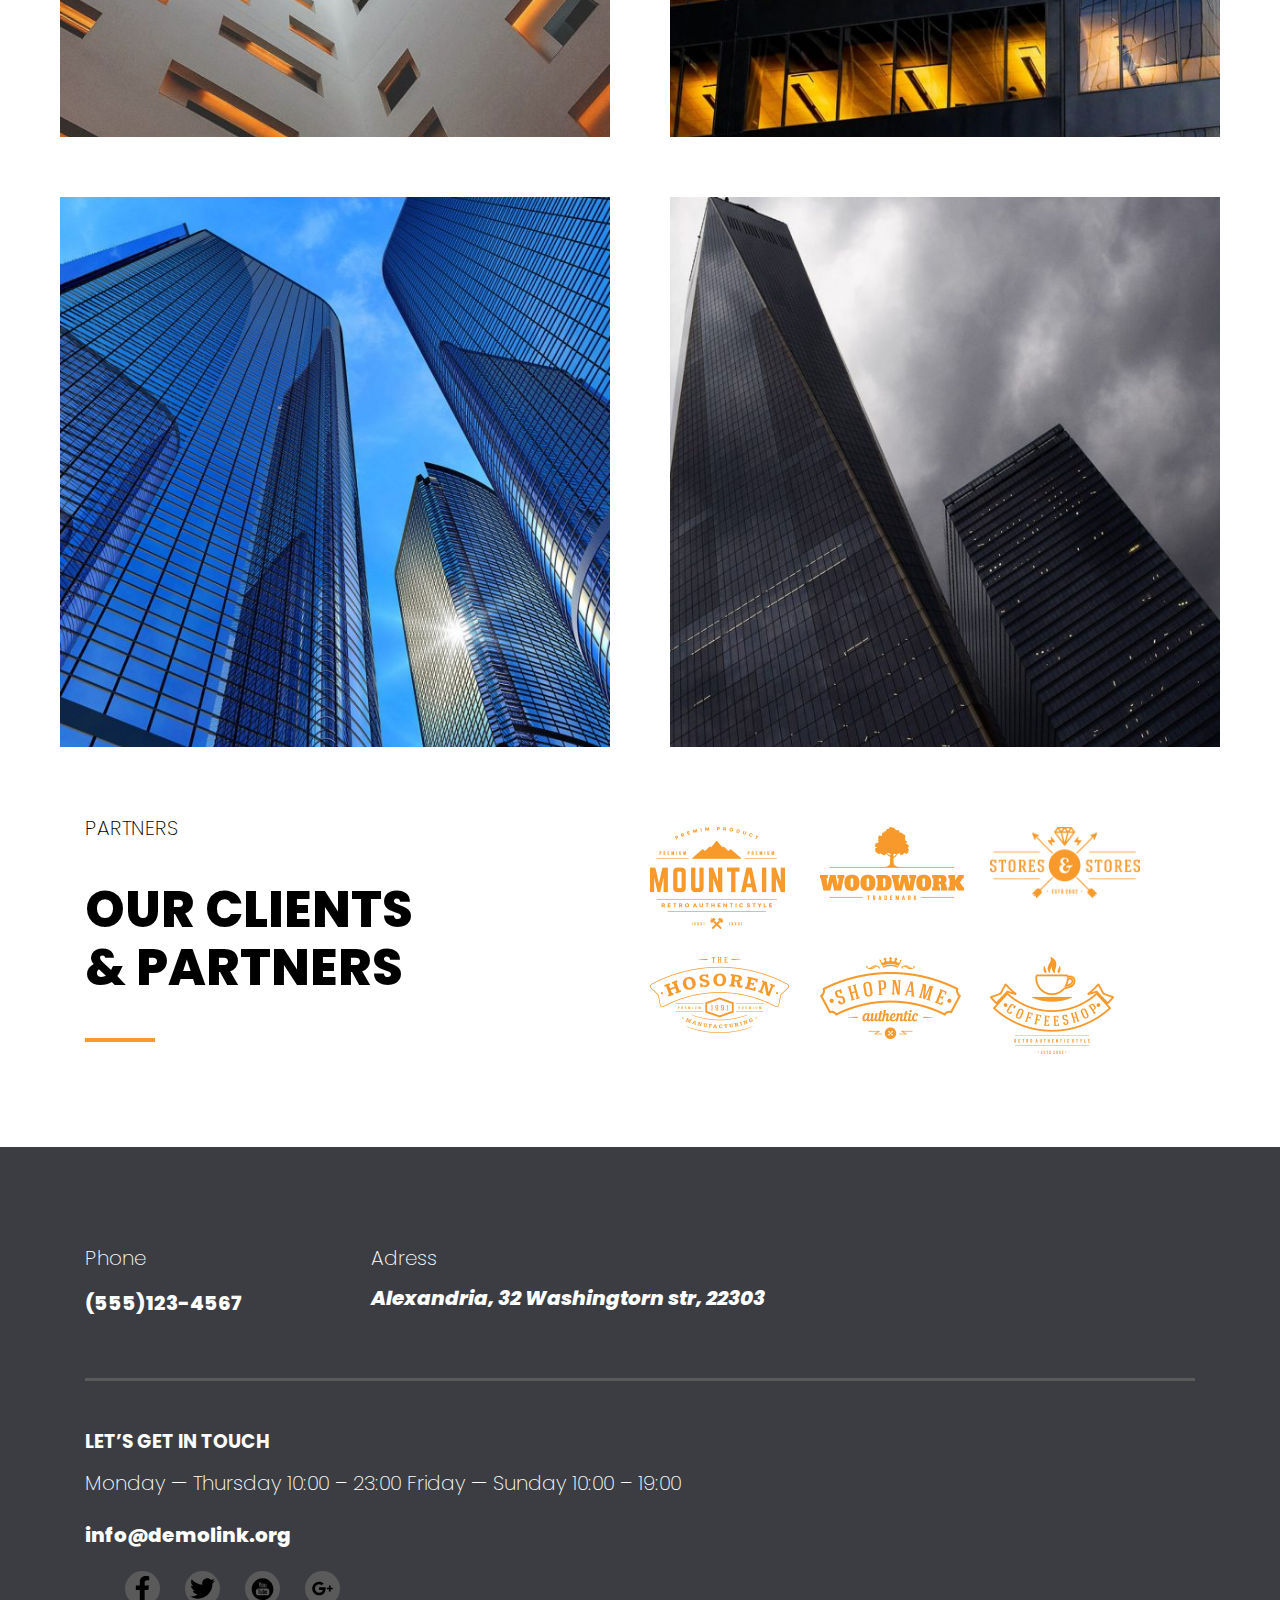
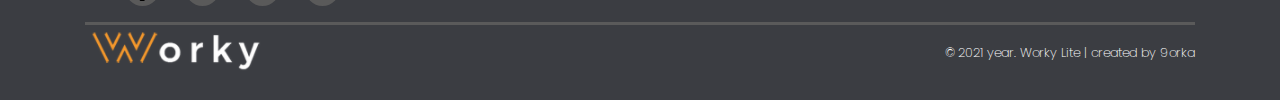
==== commit 7fa207c0: "Add files via upload" ====
--- a/index.html
+++ b/index.html
@@ -13,6 +13,7 @@
     <title>worky.com</title>
     <link rel="stylesheet" href="css/normalize.css">
     <link rel="stylesheet" href="css/style.css">
+    <script src="/scripts/scripts.js"></script>
 </head>
 
 <body>
@@ -24,8 +25,8 @@
             <ul class="menu-main">
                 <li><a href="index.html" class="current">home</a></li>
                 <li><a href="about.html">about</a></li>
-                <li><a href="">services</a></li>
-                <li><a href="">blog</a></li>
+                <li><a href="services.html">services</a></li>
+                <li><a href="blog.html">blog</a></li>
             </ul>
         </div>
     </header>
@@ -170,7 +171,7 @@
                     <a href='' class="logo">
                         <img src="img/logo.png" alt="worky logo">
                     </a>
-                    <small class="copyright">&copy;&nbsp;2019&nbsp;year. Worky Lite&nbsp;| Multipurpose Theme design by&nbsp;TemplateMonster</small>
+                    <small class="copyright">&copy;&nbsp;2021&nbsp;year. Worky Lite&nbsp;| created by 9orka</small>
                 </div>
             </div>
         </footer>
--- a/css/style.css
+++ b/css/style.css
@@ -1,21 +1,25 @@
-*{
+* {
     box-sizing: border-box;
 }
 
-body{
+body {
+    overflow-x: hidden;
     font-family: 'Poppins', sans-serif;
     font-weight: 200;
 }
-img{
+
+img {
     max-width: 100%;
 }
- .container{
-     max-width: 1140px;
-     padding: 0 15px;
-     margin: 0 auto;
- }
-.header{
-    position: absolute; 
+
+.container {
+    max-width: 1140px;
+    padding: 0 15px;
+    margin: 0 auto;
+}
+
+.header {
+    position: absolute;
     left: 0;
     top: 0;
     width: 100%;
@@ -23,7 +27,8 @@
     padding-top: 20px;
     padding-bottom: 20px;
 }
-.header-container{
+
+.header-container {
     display: flex;
     align-items: center;
     justify-content: space-between;
@@ -33,16 +38,23 @@
     text-align: right;
     top: 0;
     margin-top: -40px;
-    
-  }
-  .menu-main li {display: inline-block;}
-  .menu-main li:after {
-    color: white;
+}
+
+.menu-main li {
     display: inline-block;
-    vertical-align:top;
-  }
-  .menu-main li:last-child:after {content: none;}
-  .menu-main a {
+}
+
+.menu-main li:after {
+    color: white;
+    display: inline-block;
+    vertical-align: top;
+}
+
+.menu-main li:last-child:after {
+    content: none;
+}
+
+.menu-main a {
     text-decoration: none;
     font-family: 'Poppins', sans-serif;
     font-weight: 400;
@@ -54,11 +66,19 @@
     text-transform: uppercase;
     display: inline-block;
     transition: color .2s;
-  }
-  .menu-main a, .menu-main a:visited {color: white;}
- .menu-main a:hover{color: #f7992b;}
-  .menu-main a:before,
-  .menu-main a:after {
+}
+
+.menu-main a,
+.menu-main a:visited {
+    color: white;
+}
+
+.menu-main a:hover {
+    color: #f7992b;
+}
+
+.menu-main a:before,
+.menu-main a:after {
     content: "";
     position: absolute;
     height: 4px;
@@ -68,20 +88,35 @@
     left: 50%;
     background: #f7992b;
     transition: .8s;
-  }
-  .menu-main a:hover:before, .menu-main :before {left: 0;}
-  .menu-main a:hover:after, .menu-main :after {right: 0;}   
-  @media (max-width: 550px) {
-  .menu-main {padding-top: 0;}
-  .menu-main li {display: block;}
-  .menu-main li:after {content: none;}
-  .menu-main a {
-    padding: 25px 0 20px; 
-    margin: 0 30px;
-  }
-  
-  }
-.hero{
+}
+
+.menu-main a:hover:before,
+.menu-main :before {
+    left: 0;
+}
+
+.menu-main a:hover:after,
+.menu-main :after {
+    right: 0;
+}
+
+@media (max-width: 550px) {
+    .menu-main {
+        padding-top: 0;
+    }
+    .menu-main li {
+        display: block;
+    }
+    .menu-main li:after {
+        content: none;
+    }
+    .menu-main a {
+        padding: 25px 0 20px;
+        margin: 0 30px;
+    }
+}
+
+.hero {
     padding-top: 200px;
     background-image: url('../img/background.png');
     background-position: center;
@@ -89,7 +124,8 @@
     background-repeat: no-repeat;
     padding-bottom: 360px;
 }
-.hero-title{
+
+.hero-title {
     letter-spacing: 8px;
     font-weight: 900;
     margin-top: 390px;
@@ -97,26 +133,26 @@
     color: white;
     text-align: center;
 }
-.hero-subtitle{
-    font-weight:normal;
+
+.hero-subtitle {
+    font-weight: normal;
     margin-top: auto;
     font-size: 32px;
     color: white;
     text-align: center;
 }
-.hero-link{
+
+.hero-link {
     text-align: center;
     margin-top: 80px;
-
-}
-
-.link{
-  
+}
+
+.link {
     color: white;
     text-decoration: none;
     font-size: 18px;
     letter-spacing: 5px;
-    text-transform: uppercase;   
+    text-transform: uppercase;
     background-color: #f7992b;
     text-align: center;
     padding: 15px 40px;
@@ -125,70 +161,90 @@
     font-weight: 500;
 }
 
-
- .hero-link :hover{
-    background: rgba(0,0,0,0);
-	color: #f7992b;
+.hero-link :hover {
+    background: rgba(0, 0, 0, 0);
+    color: #f7992b;
     transition: .8s;
- }
-
- .about{
-     padding-top: 70px;
-     padding-bottom: 50px;
- }
- .about-subtitle, .testimonials-subtitle, .advantages-subtitle, 
- .portfolio-subtitle, .partners-subtitle, .services-subtitle, .team-subtitle{
-     font-size: 20px;
-     font-weight: 200;
- }
- .about-descr{
-   display: flex;
+}
+
+.about,
+.aboutp {
+    padding-top: 70px;
+    padding-bottom: 50px;
+}
+
+.about-subtitle,
+.testimonials-subtitle,
+.advantages-subtitle,
+.portfolio-subtitle,
+.partners-subtitle,
+.services-subtitle,
+.team-subtitle,
+.serv-subtitle,
+.pricing-subtitle,
+.news-subtitle,
+.subscribe-subtitle {
+    font-size: 20px;
+    font-weight: 200;
+}
+
+.about-descr {
+    display: flex;
     justify-content: space-between;
- }
- .about-title{
-     font-size: 50px;
-     max-width: 350px;
-     font-weight: 800;
-     line-height: 70px;
- }
- .about-text{
+}
+
+.about-title {
+    font-size: 50px;
+    max-width: 350px;
+    font-weight: 800;
+    line-height: 70px;
+}
+
+.about-text {
     max-width: 600px;
-     font-family: 'Poppins', sans-serif;
-     font-weight: 200;
-     line-height: 30px;
- }
-.line{
+    font-family: 'Poppins', sans-serif;
+    font-weight: 200;
+    line-height: 30px;
+}
+
+.line {
     height: 4px;
     width: 70px;
     background-color: #f7992b;
     margin-top: 30px;
     margin-bottom: 30px;
 }
-.about-photos{
+
+.about-photos {
     position: relative;
     padding-top: 50px;
     display: flex;
     flex-direction: row;
     justify-content: space-between;
-   flex-wrap: wrap;
-}
-.abph{
+    flex-wrap: wrap;
+}
+
+.abph {
     width: 315px;
     height: 455px;
     background-size: cover;
     background-position: center;
     background-repeat: no-repeat;
 }
-.abph-ph1{
+
+.abph-ph1 {
     background-image: url('../img/abph1.jpg');
 }
-.abph-ph2{
+
+.abph-ph2 {
     background-image: url('../img/abph2.jpg');
 }
-.abph-ph3{
+
+.abph-ph3 {
     background-image: url('../img/abph3.jpg');
 }
-.testimonials{
+
+.testimonials {
     margin-top: -260px;
     margin-bottom: -260px;
     float: right;
@@ -199,39 +255,48 @@
     background-size: cover;
     background-image: url('../img/testimonialsph.jpg');
 }
-.testimonials-cl{
+
+.testimonials-cl {
     width: 100%;
     height: 100%;
-    background: rgb(247,153,43,0.9);
+    background: rgb(247, 153, 43, 0.9);
     display: flex;
     flex-direction: column;
     padding-left: 100px;
 }
-.testimonials-subtitle{
+
+.testimonials-subtitle {
     margin-top: 390px;
-     color: white;
-}
-.testimonials-title, .milestones-title{
-     font-size: 45px;
-     max-width: 355px;
-     font-weight: 800;
-     color: white;
-}
-.testimonials-descr{
+    color: white;
+}
+
+.testimonials-title,
+.milestones-title {
+    font-size: 45px;
+    max-width: 355px;
+    font-weight: 800;
+    color: white;
+}
+
+.testimonials-descr {
     max-width: 580px;
     font-size: 16px;
-     font-weight: 200;
-     line-height: 30px;
-     color: white;
-     font-style: italic;
-}
-.testimomials-line, .milestones-line{
+    font-weight: 200;
+    line-height: 30px;
+    color: white;
+    font-style: italic;
+}
+
+.testimomials-line,
+.milestones-line,
+.subscribe-line {
     height: 4px;
     width: 70px;
     background-color: #ffffff;
     margin-bottom: 30px;
 }
-.advantages{
+
+.advantages {
     margin-top: -270px;
     width: 80%;
     height: 800px;
@@ -242,104 +307,139 @@
     color: white;
     margin-bottom: 70px;
 }
-.advantages-subtitle, .services-subtitle{
+
+.advantages-subtitle,
+.services-subtitle {
     margin-top: 200px;
 }
-.advantages-title, .services-title{
+
+.advantages-title,
+.services-title,
+.news-title,
+.subscribe-title {
     margin-top: 10px;
     font-size: 45px;
     max-width: 400px;
     font-weight: 800;
 }
-.advantages-descr, .services-descr{
+
+.advantages-descr,
+.services-descr,
+.news-descr,
+.subscribe-descr {
     max-width: 580px;
-     font-weight: 200;
-     line-height: 35px;
-     font-size: 16px;
-}
-.container-potfolio, .container-team{
+    font-weight: 200;
+    line-height: 35px;
+    font-size: 16px;
+}
+
+.container-potfolio,
+.container-team,
+.container-serv,
+.container-pricing {
     display: flex;
     flex-direction: row;
     justify-content: space-between;
     flex-wrap: wrap;
     padding-bottom: 70px;
 }
-.portfolio-main, .team-main{
+
+.portfolio-main,
+.team-main,
+.serv-main,
+.pricing-main,
+.news-main,
+.subscribe-main {
     display: flex;
     flex-direction: column;
 }
-.portfolio-title{
+
+.portfolio-title {
     font-size: 50px;
     max-width: 400px;
     font-weight: 800;
     margin-bottom: 0;
     margin-top: 10px;
 }
-.portfolio-descr, .team-descr{
+
+.portfolio-descr,
+.team-descr,
+.serv-descr,
+.pricing-descr {
     max-width: 580px;
-     font-weight: 200;
-     line-height: 35px;
-     font-size: 16px;
-}
-.portfolio-photos{
+    font-weight: 200;
+    line-height: 35px;
+    font-size: 16px;
+}
+
+.portfolio-photos {
     display: flex;
     flex-direction: row;
     justify-content: center;
-   flex-wrap: wrap;
-   align-items: center;
-   max-width: 100%;
-}
-.portph{
-    overflow:hidden;
+    flex-wrap: wrap;
+    align-items: center;
+    max-width: 100%;
+}
+
+.portph {
+    overflow: hidden;
     margin: 30px;
     width: 550px;
     height: 550px;
 }
+
 .portph img {
     -moz-transition: all 1s ease-out;
     -o-transition: all 1s ease-out;
     -webkit-transition: all 1s ease-out;
 }
-.portph img:hover{
+
+.portph img:hover {
     opacity: 1.7;
     -webkit-transform: scale(1.5);
     -moz-transform: scale(1.5);
     -o-transform: scale(1.5);
 }
-.container-partners{
+
+.container-partners {
     margin-top: 40px;
     display: flex;
     flex-direction: row;
     justify-content: space-between;
     flex-wrap: wrap;
-    padding-bottom:  70px;
-}
-.partners-title{
+    padding-bottom: 70px;
+}
+
+.partners-title {
     font-size: 50px;
     max-width: 420px;
     font-weight: 800;
 }
+
 .partners-photos {
     max-width: 600px;
     display: flex;
     flex-direction: row;
     justify-content: center;
-   flex-wrap: wrap;
-   align-items: center;
-   
-}
-.partph{
+    flex-wrap: wrap;
+    align-items: center;
+}
+
+.partph {
     width: 150px;
     height: 110px;
     margin: 10px;
 }
-.container-about{
+
+.container-about {
     margin-top: 70px;
 }
-.philosophy li{
+
+.philosophy li {
     margin-top: 15px;
 }
-.services{
+
+.services {
     margin-top: 70px;
     width: 80%;
     height: 800px;
@@ -349,7 +449,8 @@
     padding-left: 300px;
     color: white;
 }
-.milestones{
+
+.milestones {
     margin-top: -530px;
     float: right;
     width: 50%;
@@ -359,20 +460,23 @@
     background-size: cover;
     background-image: url('../img/milestonesph.jpg');
 }
-.milestones-subtitle{
+
+.milestones-subtitle {
     margin-top: 200px;
-     color: white;
-}
-.milestones-cl{
+    color: white;
+}
+
+.milestones-cl {
     position: absolute;
     width: 50%;
     height: 850px;
-    background: rgb(247,153,43,0.6);
+    background: rgb(247, 153, 43, 0.6);
     display: flex;
     flex-direction: column;
     padding-left: 100px;
 }
-.milestones-descr{
+
+.milestones-descr {
     margin-top: 50px;
     margin-left: 100px;
     max-width: 350px;
@@ -380,42 +484,51 @@
     flex-direction: row;
     flex-wrap: wrap;
 }
-.descr{
+
+.descr {
     display: flex;
     flex-direction: column;
     margin: 15px;
     text-align: center;
 }
-.descr-numb{
+
+.descr-numb {
     font-size: 65px;
     font-weight: 800;
     color: white;
 }
-.descr-text{
+
+.descr-text {
     font-size: 16px;
     font-weight: 200;
     color: white;
 }
-.team-title{
+
+.team-title,
+.serv-title,
+.pricing-title {
     font-size: 50px;
     max-width: 400px;
     font-weight: 800;
     margin-bottom: 0;
     margin-top: 10px;
 }
-.container-team{
+
+.container-team {
     margin-top: 400px;
 }
-.team-photos{
+
+.team-photos {
     display: flex;
     flex-direction: row;
     justify-content: center;
-   flex-wrap: wrap;
-   align-items: center;
-   max-width: 100%;
-   padding-bottom: 100px;
-}
-.teamph{
+    flex-wrap: wrap;
+    align-items: center;
+    max-width: 100%;
+    padding-bottom: 100px;
+}
+
+.teamph {
     margin: 40px;
     width: 375px;
     height: 455px;
@@ -423,83 +536,364 @@
     flex-direction: column;
     align-items: center;
 }
-.teamph img:hover{
+
+.teamph img:hover {
     opacity: 0.7;
     transition: 0.6s;
 }
-.team-text-name{
+
+.team-text-name {
     font-size: 30px;
     line-height: 37px;
     font-weight: 800;
 }
-.team-text-proff{
+
+.team-text-proff {
     line-height: 37px;
     font-weight: 500;
 }
-.footer{
+
+.serv {
+    margin-top: 150px;
+}
+
+.serv-photos {
+    display: flex;
+    flex-direction: row;
+    justify-content: center;
+    flex-wrap: wrap;
+    align-items: center;
+    max-width: 100%;
+    padding-bottom: 100px;
+}
+
+.servob {
+    display: flex;
+    flex-direction: row;
+    flex-wrap: wrap;
+    justify-content: space-between;
+    margin: 15px;
+}
+
+.servph {
+    width: 64px;
+    height: 64px;
+}
+
+.serv-text {
+    display: flex;
+    flex-direction: column;
+    justify-content: left;
+    margin-left: 30px;
+    max-width: 400px;
+}
+
+.serv-text-title a {
+    text-decoration: none;
+    font-style: normal;
+    color: #000;
+}
+
+.serv-text-title a:hover {
+    color: #f7992b;
+    transition: 0.6s;
+}
+
+.serv-text-title {
+    font-size: 24px;
+    line-height: 33px;
+    font-weight: 800;
+    margin-top: 10px;
+}
+
+.serv-text-descr {
+    margin-top: 10px;
+    line-height: 35px;
+}
+
+.pricing {
+    width: 100%;
+    height: auto;
+    padding-top: 70px;
+    margin-bottom: 70px;
+    background-color: rgb(0, 0, 0);
+}
+
+.pricing-title,
+.pricing-subtitle,
+.pricing-descr {
+    color: #ffffff;
+}
+
+.pricing-blanks {
+    display: flex;
+    flex-direction: row;
+    justify-content: center;
+    flex-wrap: wrap;
+    align-items: center;
+    max-width: 100%;
+}
+
+.blank {
+    margin: 20px;
+    width: 330px;
+    height: 495px;
+    display: flex;
+    flex-direction: column;
+    align-items: center;
+    background-color: #fff;
+    text-align: center;
+}
+
+.blank-2 {
+    background-color: #f7992b;
+}
+
+.pricing-text-name {
+    font-size: 24px;
+    line-height: 33px;
+    font-weight: 800;
+    margin-top: 20px;
+}
+
+.pricing-text-name-2 {
+    color: #fff;
+}
+
+.pricing-text-price {
+    color: #f7992b;
+    font-size: 60px;
+    max-width: 400px;
+    font-weight: 800;
+    margin-top: 15px;
+    margin-bottom: 30px;
+}
+
+.pricing-text-price-2 {
+    color: #ffffff;
+}
+
+.pricing-text-descr {
+    max-width: 200px;
+    text-align: center;
+    line-height: 30px;
+}
+
+.pricing-text-descr-2 {
+    color: #ffffff;
+}
+
+.link-2 {
+    color: #f7992b;
+    text-decoration: none;
+    font-size: 18px;
+    letter-spacing: 5px;
+    text-transform: uppercase;
+    background-color: #ffffff;
+    text-align: center;
+    padding: 15px 40px;
+    border: #ffffff solid 3px;
+    box-sizing: border-box;
+    font-weight: 500;
+}
+
+.hero-link-2 :hover {
+    background: rgba(0, 0, 0, 0);
+    color: #ffffff;
+    transition: .8s;
+}
+
+.hero-link-1 {
+    margin-top: 35px;
+}
+
+.newsub {
+    margin-bottom: 190px;
+}
+
+.news {
+    color: white;
+    padding-top: 90px;
+    padding-left: 100px;
+    padding-right: 150px;
+    width: 50%;
+    height: 800px;
+    background-color: black;
+}
+
+.subscribe {
+    margin-top: -700px;
+    margin-left: 50%;
+    color: white;
+    padding-top: 90px;
+    padding-left: 100px;
+    width: 50%;
+    height: 600px;
+    background-color: #f7992b;
+}
+
+.email {
+    width: 300px;
+    height: 30px;
+    padding-left: 10px;
+    font-family: 'Poppins', sans-serif;
+    font-size: 14px;
+    font-weight: 200;
+    border-radius: 5px;
+    border: none;
+}
+
+input[type="submit"] {
+    margin-top: 15px;
+    width: 60px;
+    height: 30px;
+    background: #000000;
+    font-family: 'Poppins', sans-serif;
+    font-weight: 200;
+    font-size: 14px;
+    color: #ffffff;
+    border: none;
+    border-radius: 5px;
+}
+
+.search {
+    position: relative;
+    width: 300px;
+    margin-bottom: 50px;
+}
+
+.d1 input {
+    width: 100%;
+    height: 42px;
+    padding-left: 10px;
+    border: 2px solid #f7992b;
+    border-radius: 5px;
+    background: #ffffff;
+    color: #9E9C9C;
+}
+
+.d1 button {
+    position: absolute;
+    top: 0;
+    right: 0px;
+    width: 42px;
+    height: 42px;
+    border: none;
+    background: #f7992b;
+    border-radius: 0 5px 5px 0;
+    cursor: pointer;
+    background-position: center;
+    background-repeat: no-repeat;
+    background-size: cover;
+    background-image: url('../img/search.png');
+}
+
+.d1 button:hover {
+    opacity: 0.5;
+    transition: 0.6s;
+}
+
+.blog {
+    margin-top: 150px;
+}
+
+.block {
+    margin-bottom: 70px;
+}
+
+.title {
+    margin-bottom: 50px;
+    font-size: 35px;
+    font-weight: 500;
+}
+
+.blog-photo {
+    margin-bottom: 40px;
+}
+
+.blog-descr {
+    max-width: 900px;
+    font-weight: 200;
+    line-height: 35px;
+    font-size: 16px;
+}
+
+.footer {
     padding-top: 100px;
     padding-bottom: 19px;
-    background-color:#3b3d42 ;
-    color:white;
-}
-.footer-top{
+    background-color: #3b3d42;
+    color: white;
+}
+
+.footer-top {
     display: flex;
     flex-wrap: wrap;
     border-bottom: 3px solid #5a5a5a;
     padding-bottom: 50px;
 }
-.footer-contacts-item:not(:last-child){
+
+.footer-contacts-item:not(:last-child) {
     margin-right: 128px;
 }
-.footer-contacts-text{
+
+.footer-contacts-text {
     margin-bottom: 8px;
     display: block;
     font-size: 20px;
     font-weight: 200;
 }
-.footer-contacts-link{
+
+.footer-contacts-link {
     color: white;
     text-decoration: none;
     font-weight: 800;
     font-size: 20px;
     line-height: 50px;
 }
-.footer-contacts-value{
+
+.footer-contacts-value {
     color: white;
     text-decoration: none;
     font-weight: 800;
     font-size: 20px;
     line-height: 40px;
 }
-.footer-middle{
+
+.footer-middle {
     padding-top: 50px;
     border-bottom: 3px solid #5a5a5a;
 }
-.footer-title{
+
+.footer-title {
     margin: 0;
 }
-.footer-text{
+
+.footer-text {
     display: block;
     font-size: 20px;
     font-weight: 200;
 }
-.footer-mail{
+
+.footer-mail {
     color: white;
     text-decoration: none;
     font-weight: 800;
     font-size: 20px;
     line-height: 40px;
 }
-.social{
+
+.social {
     list-style-type: none;
     text-decoration: none;
     display: flex;
     align-items: center;
 }
-.social-item:not(:last-child){
+
+.social-item:not(:last-child) {
     margin-right: 25px;
 }
-.social-link{
+
+.social-link {
     display: block;
     width: 35px;
     height: 35px;
@@ -509,74 +903,97 @@
     background-repeat: no-repeat;
     background-size: 25px auto;
 }
-.social-link-fb{
+
+.social-link-fb {
     background-image: url('../icon/fb.svg');
 }
-.social-link-tw{
+
+.social-link-tw {
     background-image: url('../icon/tw.svg');
 }
-.social-link-yt{
+
+.social-link-yt {
     background-image: url('../icon/yt.svg');
 }
-.social-link-g{
+
+.social-link-g {
     background-image: url('../icon/g.svg');
 }
-.footer-bottom{
+
+.footer-bottom {
     display: flex;
     align-items: center;
     justify-content: space-between;
 }
-@media(max-width: 1200px){
-    .services{
-        visibility: hidden;
-    }
-    .milestones{
-       visibility: hidden;
-    }
-    .team{
-        margin-top: -1200px;
-    }
-}
-@media(max-width: 1705px){
-    .services{
+
+@media(max-width: 1705px) {
+    .services {
         padding-left: 50px;
     }
 }
-@media(max-width: 992px){
-    .about-descr{
+
+@media(max-width: 1200px) {
+    .services {
+        display: none;
+    }
+    .milestones {
+        display: none;
+    }
+    .container-team {
+        margin-top: 30px;
+    }
+    .news,
+    .subscribe {
+        padding-left: 15px;
+    }
+}
+
+@media(max-width: 992px) {
+    .about-descr {
         display: flex;
         flex-direction: column;
-      }
-      .about-title{
-          max-width: 100%;
-      }
-      .about-text{
-         max-width: 100%;
-      }
-      .about-photos{
-          justify-content: center;
-      }
-      .abph{
+    }
+    .about-title {
+        max-width: 100%;
+    }
+    .about-text {
+        max-width: 100%;
+    }
+    .about-photos {
+        justify-content: center;
+    }
+    .abph {
         margin-bottom: 30px;
         width: 700px;
-        height: 290px;  
-    }
-    .advantages{
+        height: 290px;
+    }
+    .advantages {
         padding-left: 50px;
     }
     .testimonials-cl {
         padding-left: 50px;
     }
-}
-@media(max-width: 768px){
-    .header{
+    .news,
+    .subscribe {
+        width: 100%;
+        height: auto;
+        padding-top: 50px;
+    }
+    .subscribe {
+        margin: 0;
+        padding-bottom: 50px;
+    }
+}
+
+@media(max-width: 768px) {
+    .header {
         height: auto;
         padding-bottom: 10px;
     }
-    .header-container{
+    .header-container {
         flex-direction: column;
     }
-    .about{
+    .about {
         margin-top: 70px;
     }
     .menu-main {
@@ -585,41 +1002,83 @@
         margin-top: -10px;
         text-align: center;
     }
-    .hero-title{
+    .hero-title {
         margin-top: 250px;
     }
-    .advantages{
+    .advantages {
         height: auto;
     }
-    .testimonials{
+    .testimonials {
         height: auto;
     }
-    
-}
-@media(max-width: 576px){
-    
-    .testimonials{
-        margin:0;
+}
+
+@media(max-width: 576px) {
+    .testimonials {
+        margin: 0;
         width: 100%;
         padding-left: 0;
     }
-    .testimonials-cl{
+    .testimonials-subtitle {
+        margin-top: 30px;
+    }
+    .testimonials-cl {
         padding-left: 5px;
     }
-    .advantages{
+    .advantages {
         width: 100%;
         padding-left: 5px;
     }
-    .advantages-subtitle{
+    .advantages-subtitle {
         margin-top: 30px;
     }
-    .portph{
+    .portph {
         margin: 7px;
     }
-}
-
-@media(max-width: 550px){
-     .about{
-         margin-top: 270px;
-     }
+    .about {
+        margin-top: 10px;
+    }
+    .servob,
+    .serv-text {
+        justify-content: center;
+        text-align: center;
+    }
+}
+
+@media(max-width: 550px) {
+    .aboutp {
+        margin-top: 270px;
+    }
+    .serv,
+    .blog {
+        margin-top: 400px;
+    }
+}
+
+@media(max-width: 450px) {
+    .teamph {
+        margin: 35px;
+    }
+    .hero-title {
+        font-size: 60px;
+    }
+    .partners-title,
+    .testimonials-title,
+    .advantages-title,
+    .news-title,
+    .subscribe-title {
+        font-size: 40px;
+    }
+    .portph {
+        margin-top: -90px;
+    }
+    .email {
+        width: 260px;
+    }
+}
+
+@media(max-width: 320px) {
+    .search {
+        width: 200px;
+    }
 }